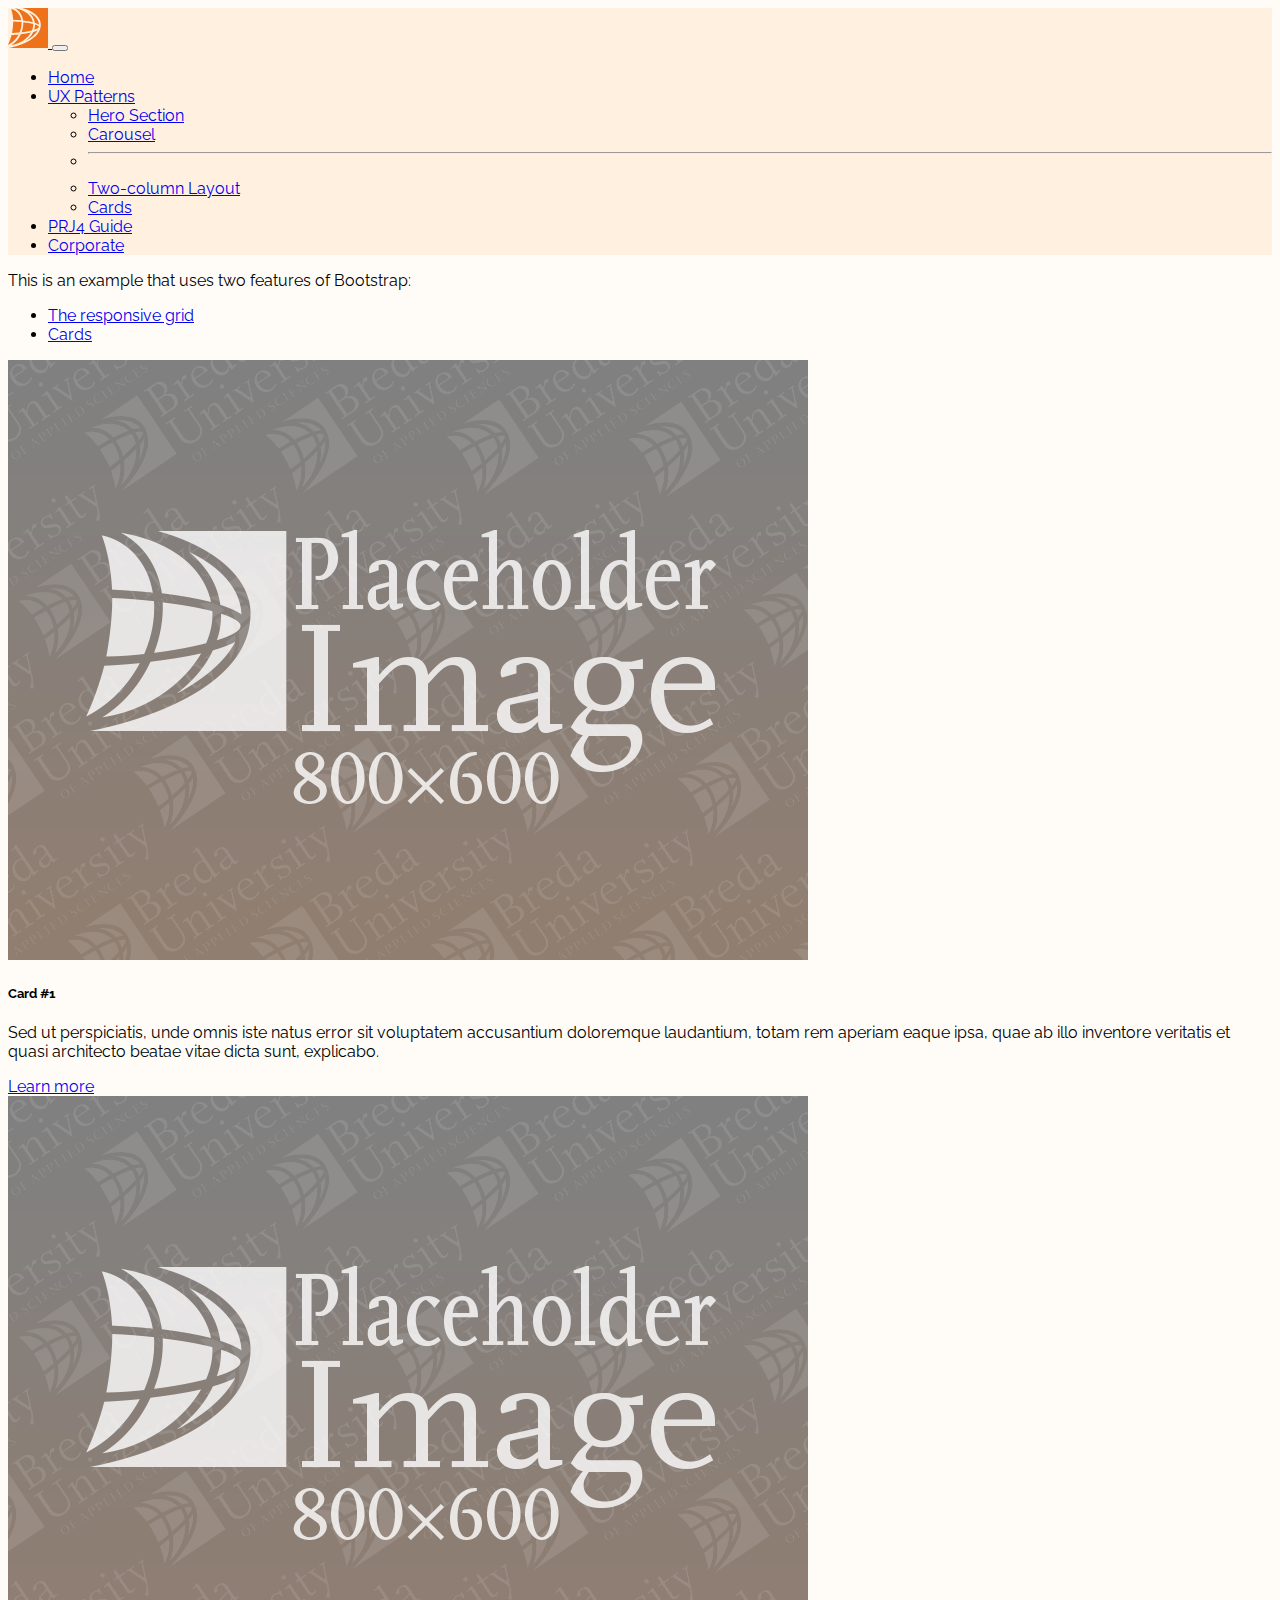
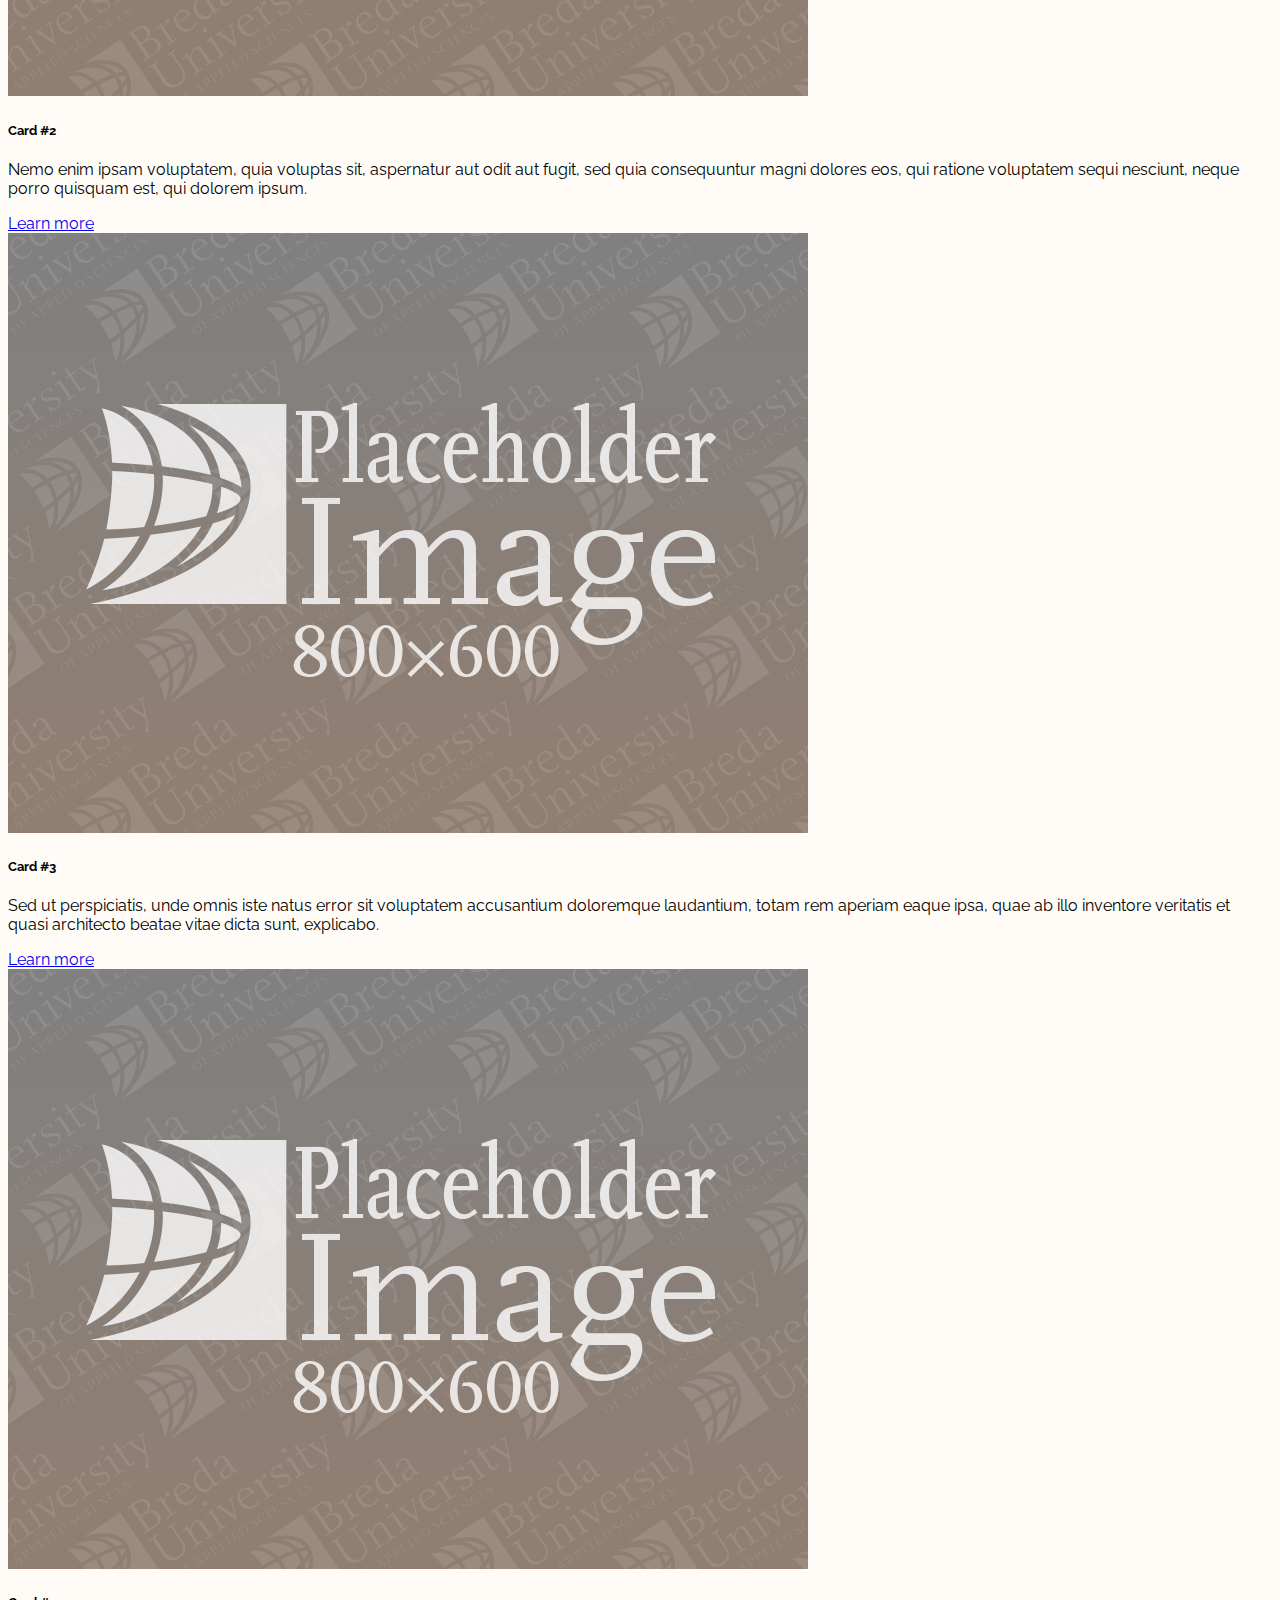
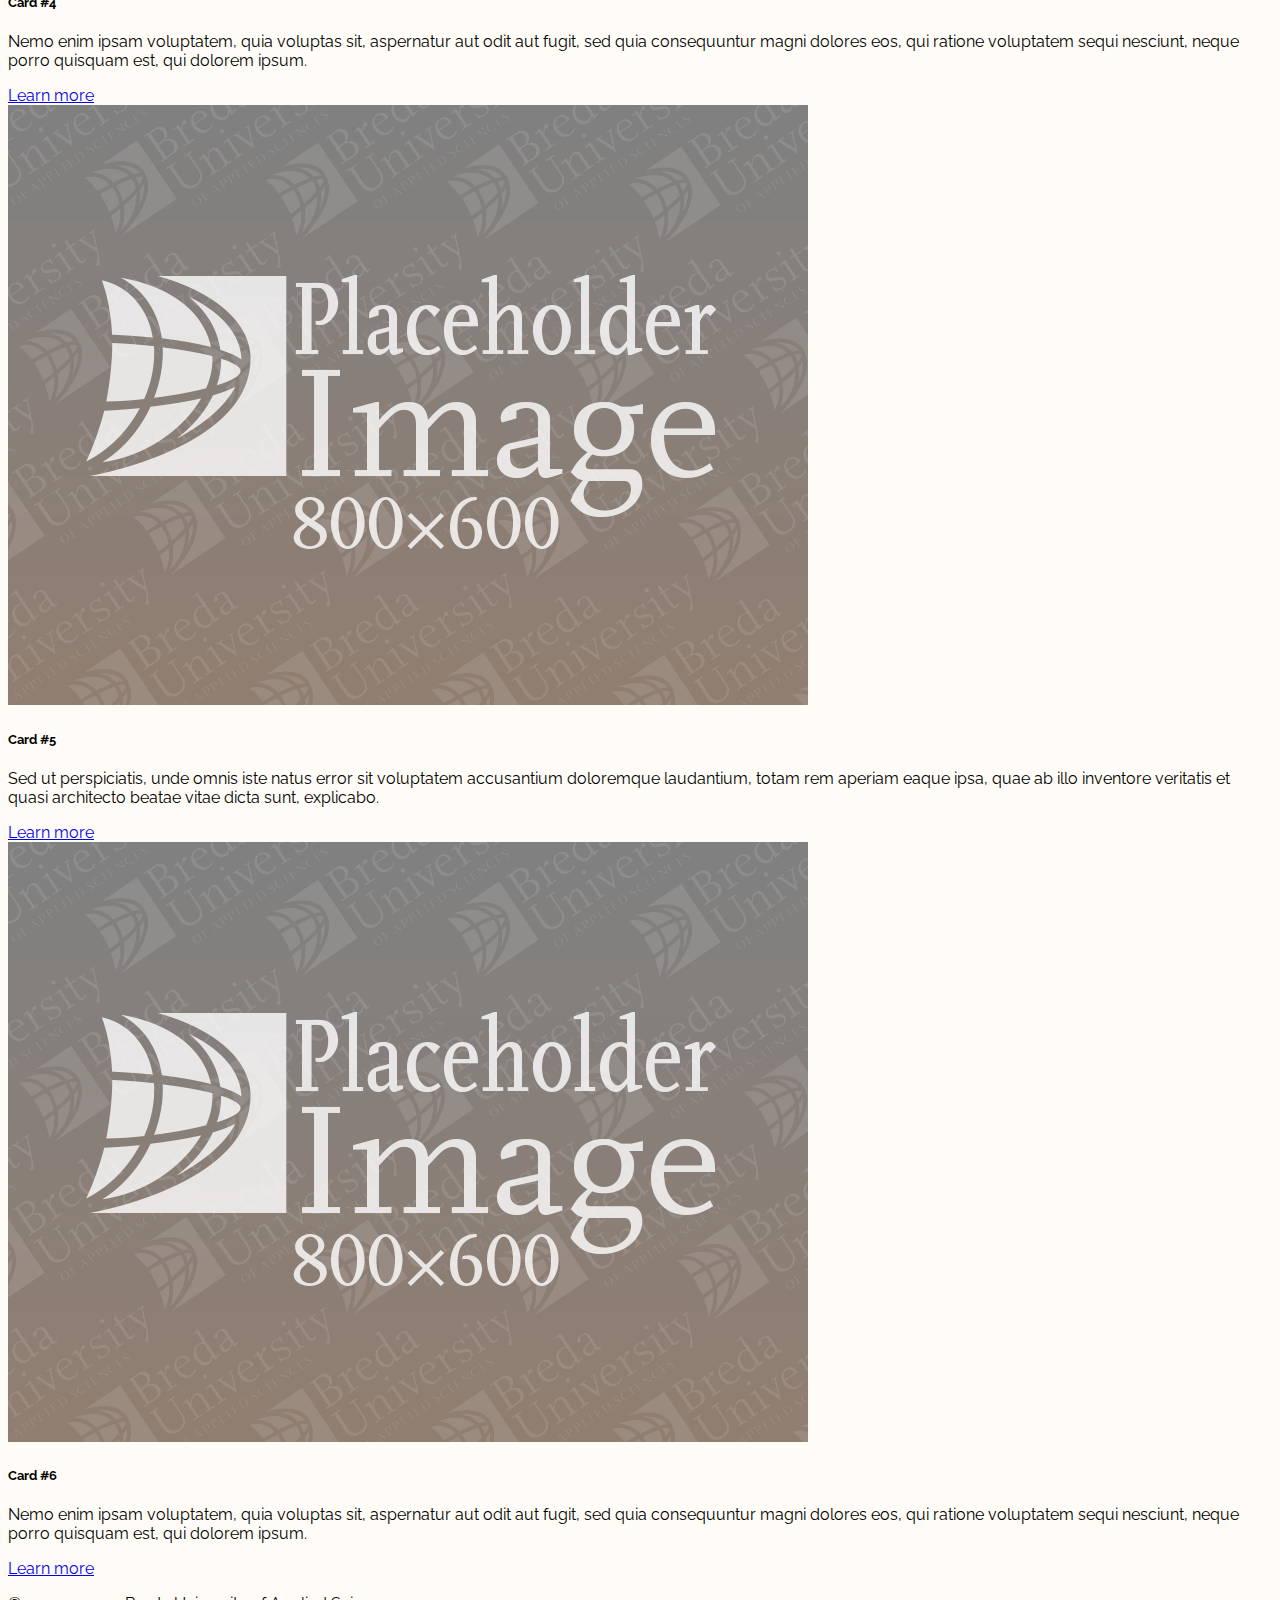
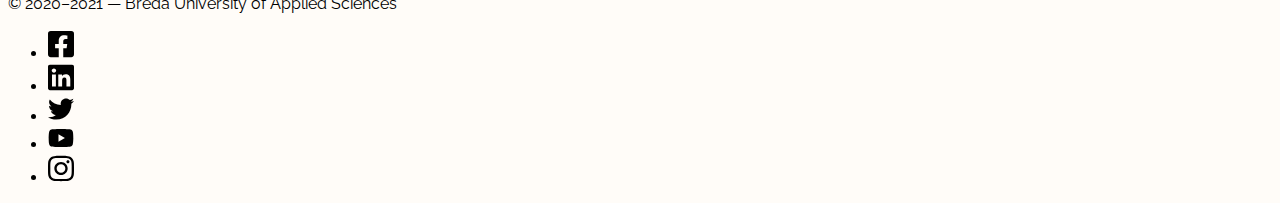
==== cards.html @ ef02b374 "Initial commit" ====
<!doctype html>
<html lang="en" class="h-100">
  <head>
    <meta charset="utf-8">
    <meta name="viewport" content="width=device-width, initial-scale=1">

    <!-- Bootstrap CSS -->
    <link href="https://cdn.jsdelivr.net/npm/bootstrap@5.2.3/dist/css/bootstrap.min.css" rel="stylesheet" integrity="sha384-rbsA2VBKQhggwzxH7pPCaAqO46MgnOM80zW1RWuH61DGLwZJEdK2Kadq2F9CUG65" crossorigin="anonymous">

    <!-- Own Styles -->
    <link rel="stylesheet" href="css/styles.css">

    <!-- Bootstrap Javascript -->
    <script src="https://cdn.jsdelivr.net/npm/bootstrap@5.2.3/dist/js/bootstrap.bundle.min.js" integrity="sha384-kenU1KFdBIe4zVF0s0G1M5b4hcpxyD9F7jL+jjXkk+Q2h455rYXK/7HAuoJl+0I4" crossorigin="anonymous"></script>

    <title>PRJ4 Base Group Template &mdash; Cards UX</title>

    <!-- Google Analytics code goes just below here (check PRJ4 Guide for details) -->

    <!-- End of Google Analytics code -->
    
  </head>
  <body class="h-100 d-flex flex-column">

    <!-- Navigation bar, adapted from https://getbootstrap.com/docs/5.1/components/navbar/ -->
    <nav class="navbar navbar-expand-lg navbar-light">
      <div class="container-fluid">
        <a class="navbar-brand" href="#">
          <img src="images/buas-square.svg" width="40" alt="Breda University of Applied Sciences">
        </a>
        <button class="navbar-toggler" type="button" data-bs-toggle="collapse" data-bs-target="#navbarSupportedContent" aria-controls="navbarSupportedContent" aria-expanded="false" aria-label="Toggle navigation">
          <span class="navbar-toggler-icon"></span>
        </button>
        <div class="collapse navbar-collapse" id="navbarSupportedContent">
          <ul class="navbar-nav me-auto mb-2 mb-lg-0">
            <li class="nav-item">
              <a class="nav-link" href="index.html">Home</a>
            </li>
            <li class="nav-item dropdown">
              <a class="nav-link dropdown-toggle active" href="#" id="navbarDropdown" role="button" data-bs-toggle="dropdown" aria-expanded="false">
                UX Patterns
              </a>
              <ul class="dropdown-menu" aria-labelledby="navbarDropdown">
                <li><a class="dropdown-item" href="hero.html">Hero Section</a></li>
                <li><a class="dropdown-item" href="carousel.html">Carousel</a></li>
                <li><hr class="dropdown-divider"></li>
                <li><a class="dropdown-item" href="two-columns.html">Two-column Layout</a></li>
                <li><a class="dropdown-item active" aria-current="page" href="cards.html">Cards</a></li>
              </ul>
            </li>
            <li class="nav-item">
              <a class="nav-link" href="https://buas-media-interactive.github.io/prj4-guide/" target="_blank">PRJ4 Guide</a>
            </li>
            <li class="nav-item">
              <a class="nav-link" href="corporate.html">Corporate</a>
            </li>
          </ul>
        </div>
      </div>
    </nav>
    <!-- End of navigation bar -->

    <section class="container my-4">
      <div class="border-start border-primary border-5 p-2 bg-primary bg-opacity-10 rounded">
        <p>This is an example that uses two features of Bootstrap:</p>
        <ul>
          <li>
            <a href="https://getbootstrap.com/docs/5.1/layout/grid/" target="_blank">The responsive grid</a>
          </li>
          <li>
            <a href="https://getbootstrap.com/docs/5.1/components/card/" target="_blank">Cards</a>
          </li>
        </ul>
      </div>
    </section>

    <!-- A grid with cards
      Learn about grids at: https://getbootstrap.com/docs/5.1/layout/grid/
      Learn about cards at: https://getbootstrap.com/docs/5.1/components/card/
    -->
    <main class="container my-4">
      <div class="row g-3 justify-content-evenly">

        <!-- Card #1 -->
        <div class="col-sm-6 col-lg-4 col-xl-3">
          <div class="card shadow h-100">
            <img class="img-fluid" src="images/placeholder.png" alt="Placeholder Image">
            <div class="card-body">
              <h5 class="card-title">Card #1</h5>
              <p class="card-text">Sed ut perspiciatis, unde omnis iste natus error sit voluptatem accusantium doloremque laudantium, totam rem aperiam eaque ipsa, quae ab illo inventore veritatis et quasi architecto beatae vitae dicta sunt, explicabo.</p>
            </div>
            <div class="card-footer p-2 text-end">
              <a href="#" class="btn btn-primary">Learn more</a>
            </div>
          </div>
        </div>

        <!-- Card #2 -->
        <div class="col-sm-6 col-lg-4 col-xl-3">
          <div class="card shadow h-100">
            <img class="img-fluid" src="images/placeholder.png" alt="Placeholder Image">
            <div class="card-body">
              <h5 class="card-title">Card #2</h5>
              <p class="card-text">Nemo enim ipsam voluptatem, quia voluptas sit, aspernatur aut odit aut fugit, sed quia consequuntur magni dolores eos, qui ratione voluptatem sequi nesciunt, neque porro quisquam est, qui dolorem ipsum.</p>
            </div>
            <div class="card-footer p-2 text-end">
              <a href="#" class="btn btn-primary">Learn more</a>
            </div>
          </div>
        </div>

        <!-- Card #3 -->
        <div class="col-sm-6 col-lg-4 col-xl-3">
          <div class="card shadow h-100">
            <img class="img-fluid" src="images/placeholder.png" alt="Placeholder Image">
            <div class="card-body">
              <h5 class="card-title">Card #3</h5>
              <p class="card-text">Sed ut perspiciatis, unde omnis iste natus error sit voluptatem accusantium doloremque laudantium, totam rem aperiam eaque ipsa, quae ab illo inventore veritatis et quasi architecto beatae vitae dicta sunt, explicabo.</p>
            </div>
            <div class="card-footer p-2 text-end">
              <a href="#" class="btn btn-primary">Learn more</a>
            </div>
          </div>
        </div>

        <!-- Card #4 -->
        <div class="col-sm-6 col-lg-4 col-xl-3">
          <div class="card shadow h-100">
            <img class="img-fluid" src="images/placeholder.png" alt="Placeholder Image">
            <div class="card-body">
              <h5 class="card-title">Card #4</h5>
              <p class="card-text">Nemo enim ipsam voluptatem, quia voluptas sit, aspernatur aut odit aut fugit, sed quia consequuntur magni dolores eos, qui ratione voluptatem sequi nesciunt, neque porro quisquam est, qui dolorem ipsum.</p>
            </div>
            <div class="card-footer p-2 text-end">
              <a href="#" class="btn btn-primary">Learn more</a>
            </div>
          </div>
        </div>

        <!-- Card #5 -->
        <div class="col-sm-6 col-lg-4 col-xl-3">
          <div class="card shadow h-100">
            <img class="img-fluid" src="images/placeholder.png" alt="Placeholder Image">
            <div class="card-body">
              <h5 class="card-title">Card #5</h5>
              <p class="card-text">Sed ut perspiciatis, unde omnis iste natus error sit voluptatem accusantium doloremque laudantium, totam rem aperiam eaque ipsa, quae ab illo inventore veritatis et quasi architecto beatae vitae dicta sunt, explicabo.</p>
            </div>
            <div class="card-footer p-2 text-end">
              <a href="#" class="btn btn-primary">Learn more</a>
            </div>
          </div>
        </div>

        <!-- Card #6 -->
        <div class="col-sm-6 col-lg-4 col-xl-3">
          <div class="card shadow h-100">
            <img class="img-fluid" src="images/placeholder.png" alt="Placeholder Image">
            <div class="card-body">
              <h5 class="card-title">Card #6</h5>
              <p class="card-text">Nemo enim ipsam voluptatem, quia voluptas sit, aspernatur aut odit aut fugit, sed quia consequuntur magni dolores eos, qui ratione voluptatem sequi nesciunt, neque porro quisquam est, qui dolorem ipsum.</p>
            </div>
            <div class="card-footer p-2 text-end">
              <a href="#" class="btn btn-primary">Learn more</a>
            </div>
          </div>
        </div>

        <!-- That was the last card -->

      </div>
    </main>
    <!-- End of the grid with cards -->

    <!-- A footer with socials -->
    <footer class="shadow-lg mt-auto py-4 bg-body">
      <div class="container d-flex justify-content-between align-items-center">
        <p>
          © 2020&ndash;2021 &mdash; Breda University of Applied Sciences
        </p>
        <ul class="list-unstyled d-flex align-items-center opacity-75">
          <li>
            <a href="https://www.facebook.com/bredauniversityas" target="_blank">
              <img class="m-2" src="images/facebook.svg" alt="Follow us on" width="26">
            </a>
          </li>
          <li>
            <a href="https://www.linkedin.com/school/bredauniversityas/" target="_blank">
              <img class="m-2" src="images/linkedin.svg" alt="Follow us on LinkedIn" width="26">
            </a>
          </li>
          <li>
            <a href="https://twitter.com/bredauas" target="_blank">
              <img class="m-2" src="images/twitter.svg" alt="Follow us on Twitter" width="26">
            </a>
          </li>
          <li>
            <a href="https://www.youtube.com/BredaUniversityofAppliedSciences" target="_blank">
              <img class="m-2" src="images/youtube.svg" alt="Follow us on YouTube" width="26">
            </a>
          </li>
          <li>
            <a href="https://www.instagram.com/bredauniversityas/" target="_blank">
              <img class="m-2" src="images/instagram.svg" alt="Follow us on Instagram" width="26">
            </a>
          </li>
        </ul>
      </div>
    </footer>
    <!-- End of the grid -->

  </body>
</html>
---- css/styles.css ----
/* Importing a Google Font */

@import url('https://fonts.googleapis.com/css2?family=Raleway:ital,wght@0,200;0,400;0,700;1,200;1,400;1,700&display=swap');

/* Changing the main font and background colour */

body {
	font-family: Raleway, sans-serif;
	background-color: #fffcf8;
}

/* Changing the background colour for the header */

header {
	background-color: #000060;
}

/* Changing the background color for the navigation bar */

.navbar {
	background-color: #fff0e0;
}

/* Effect on social media buttons */

footer a:hover {
	opacity: .5;
}

/* Corporate navbar */

#navbar-corporate a.active {
	color: #800000;
	font-weight: bold;
}
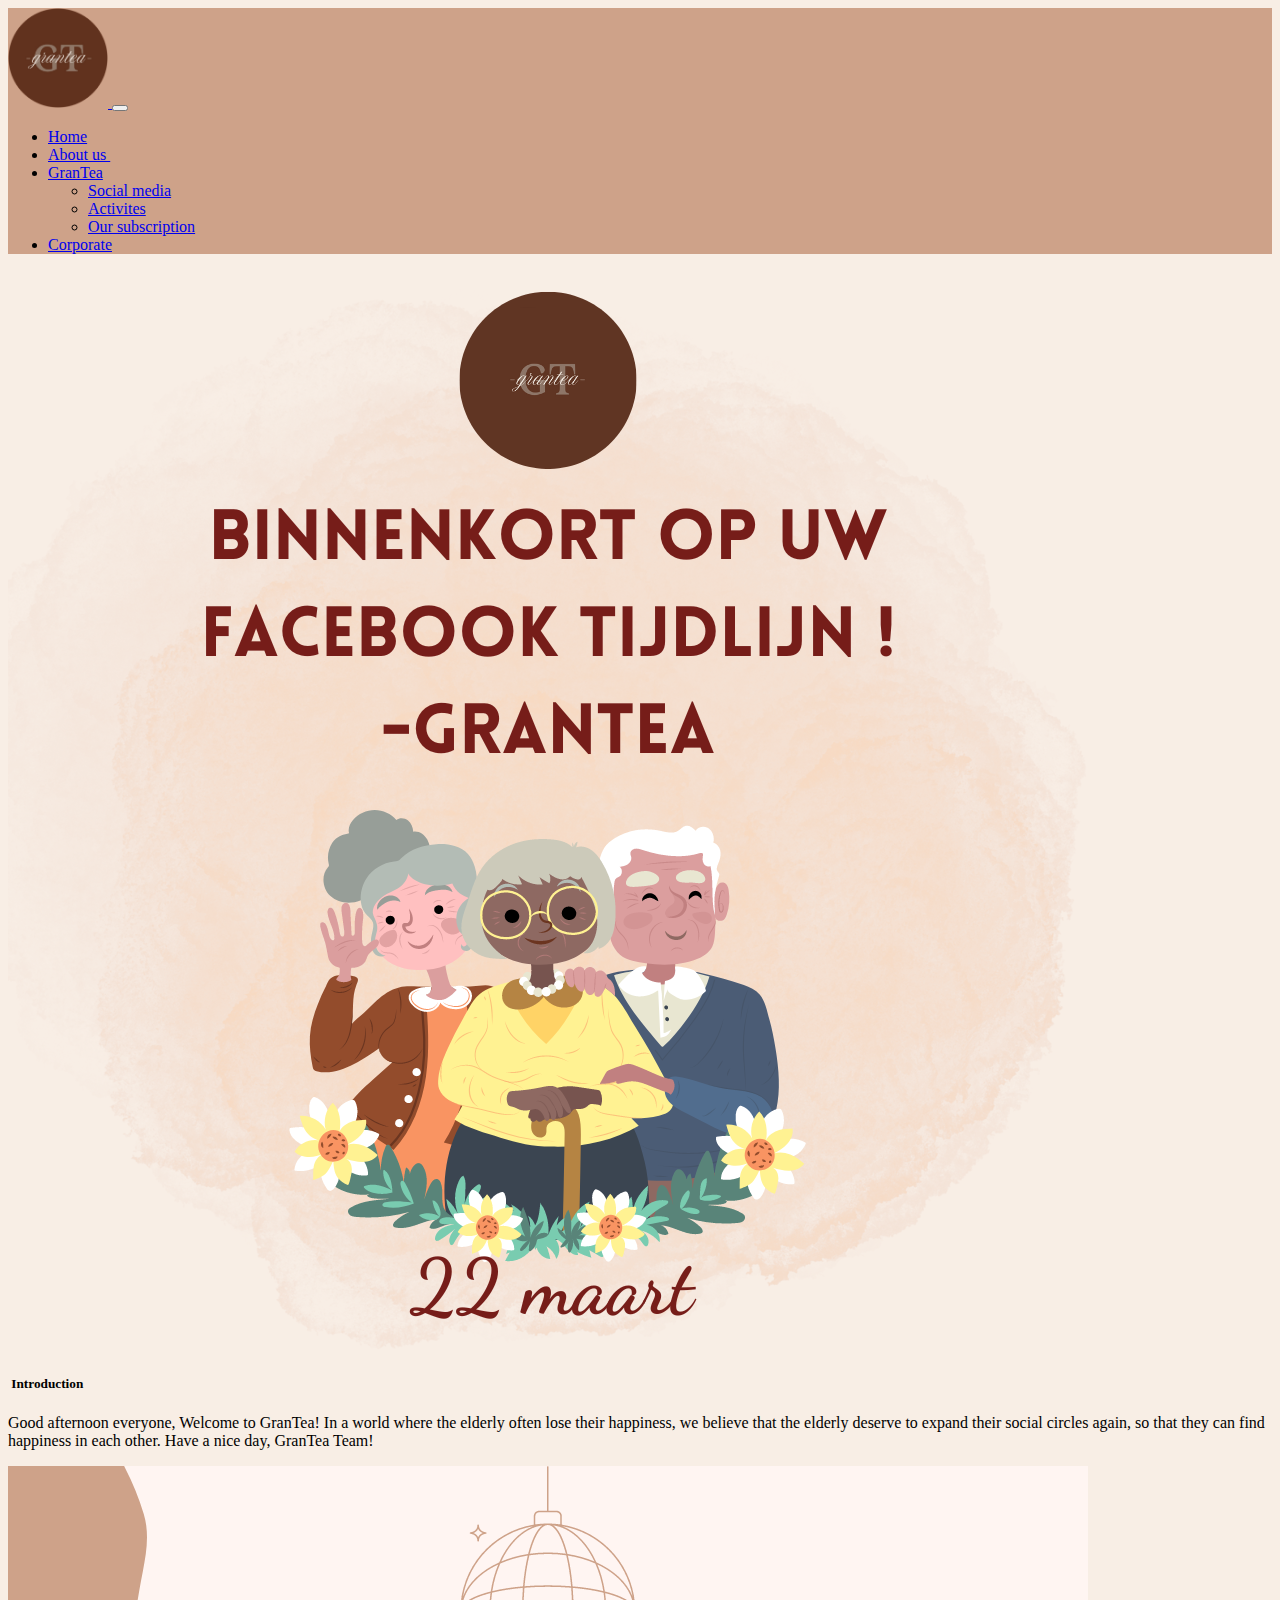
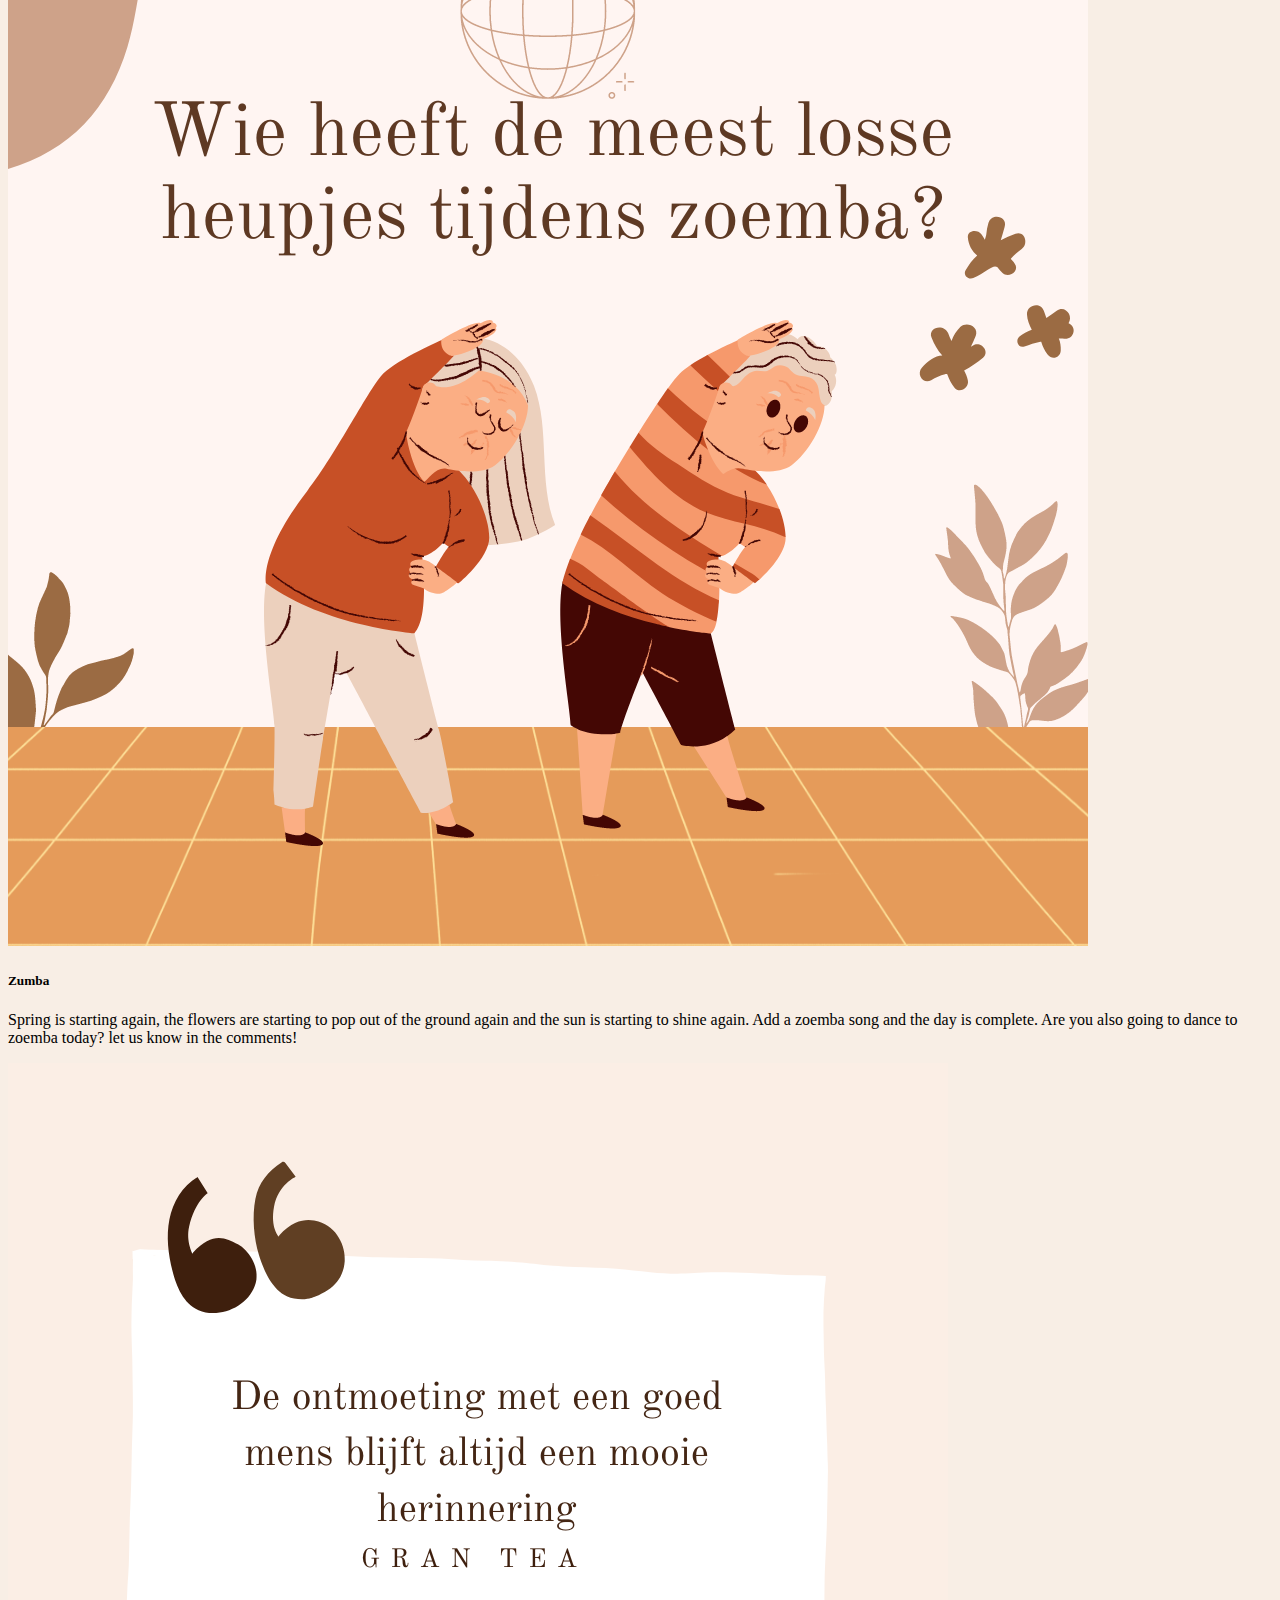
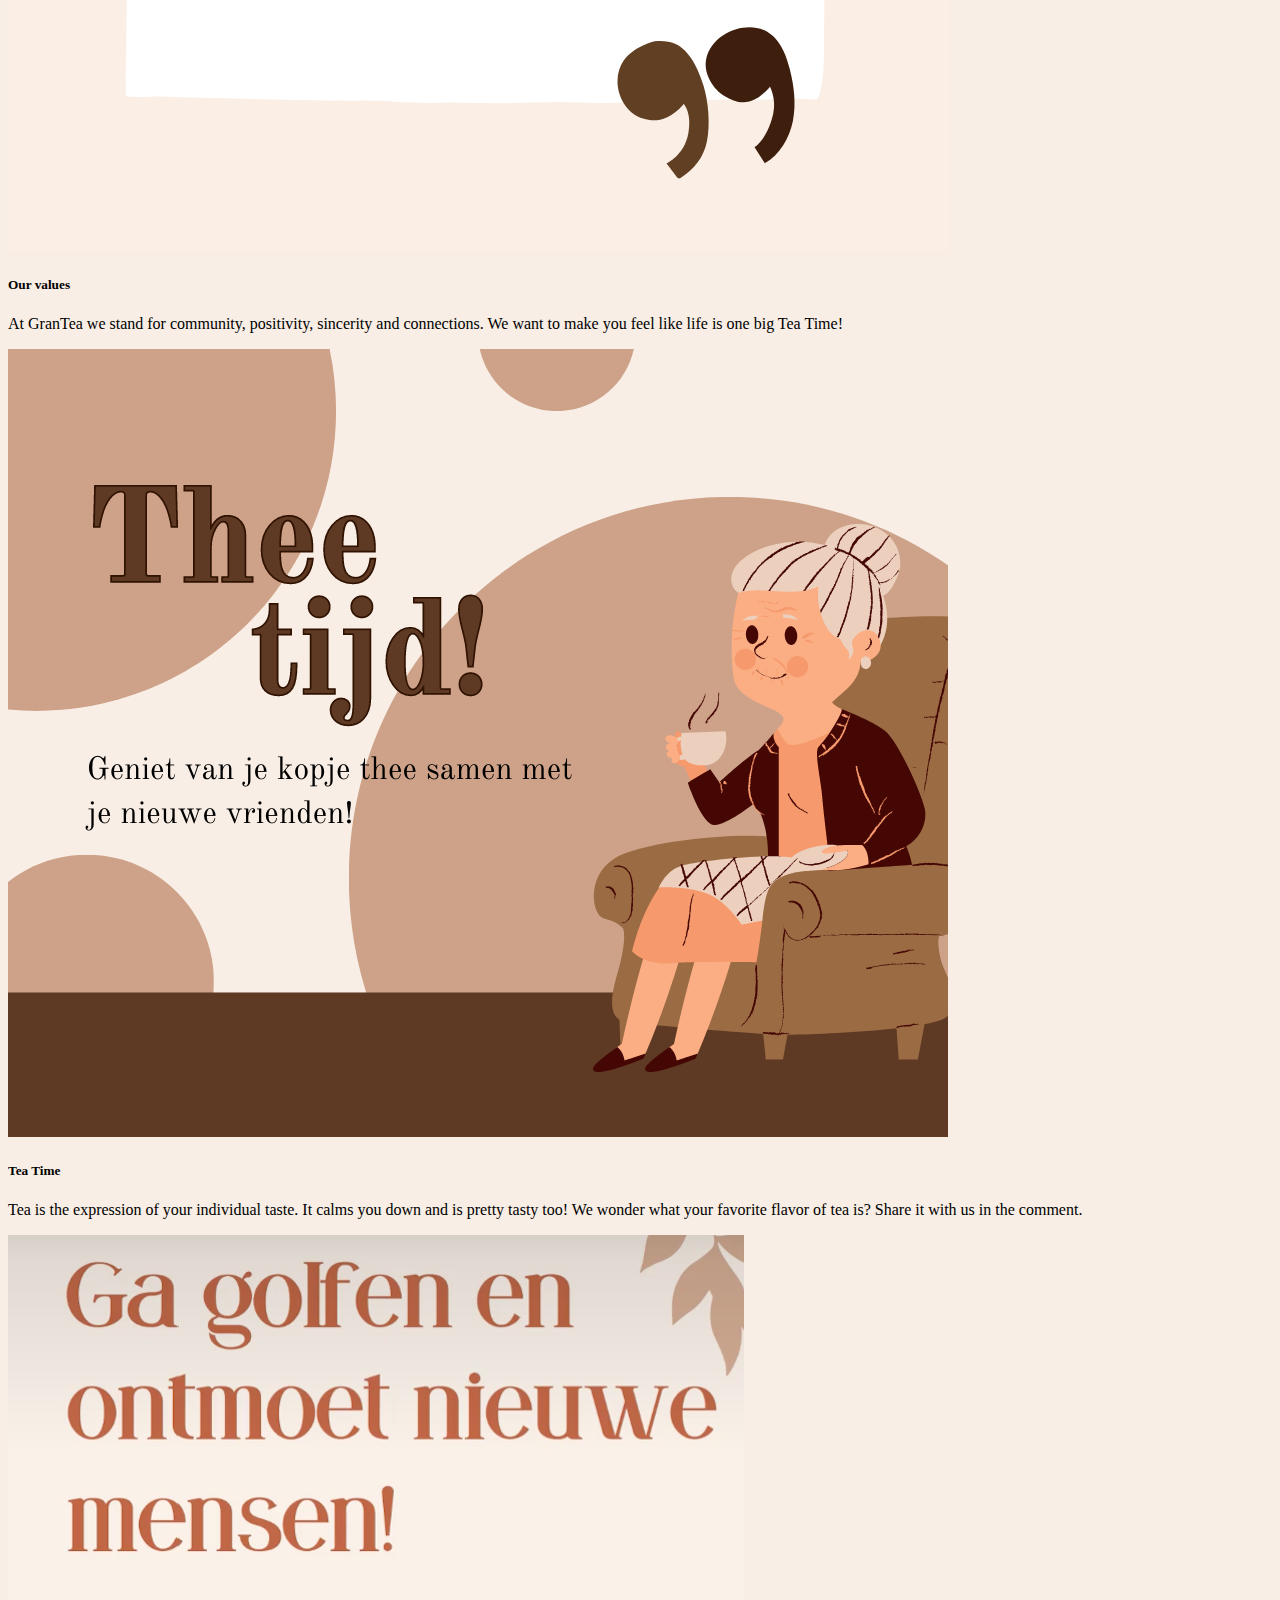
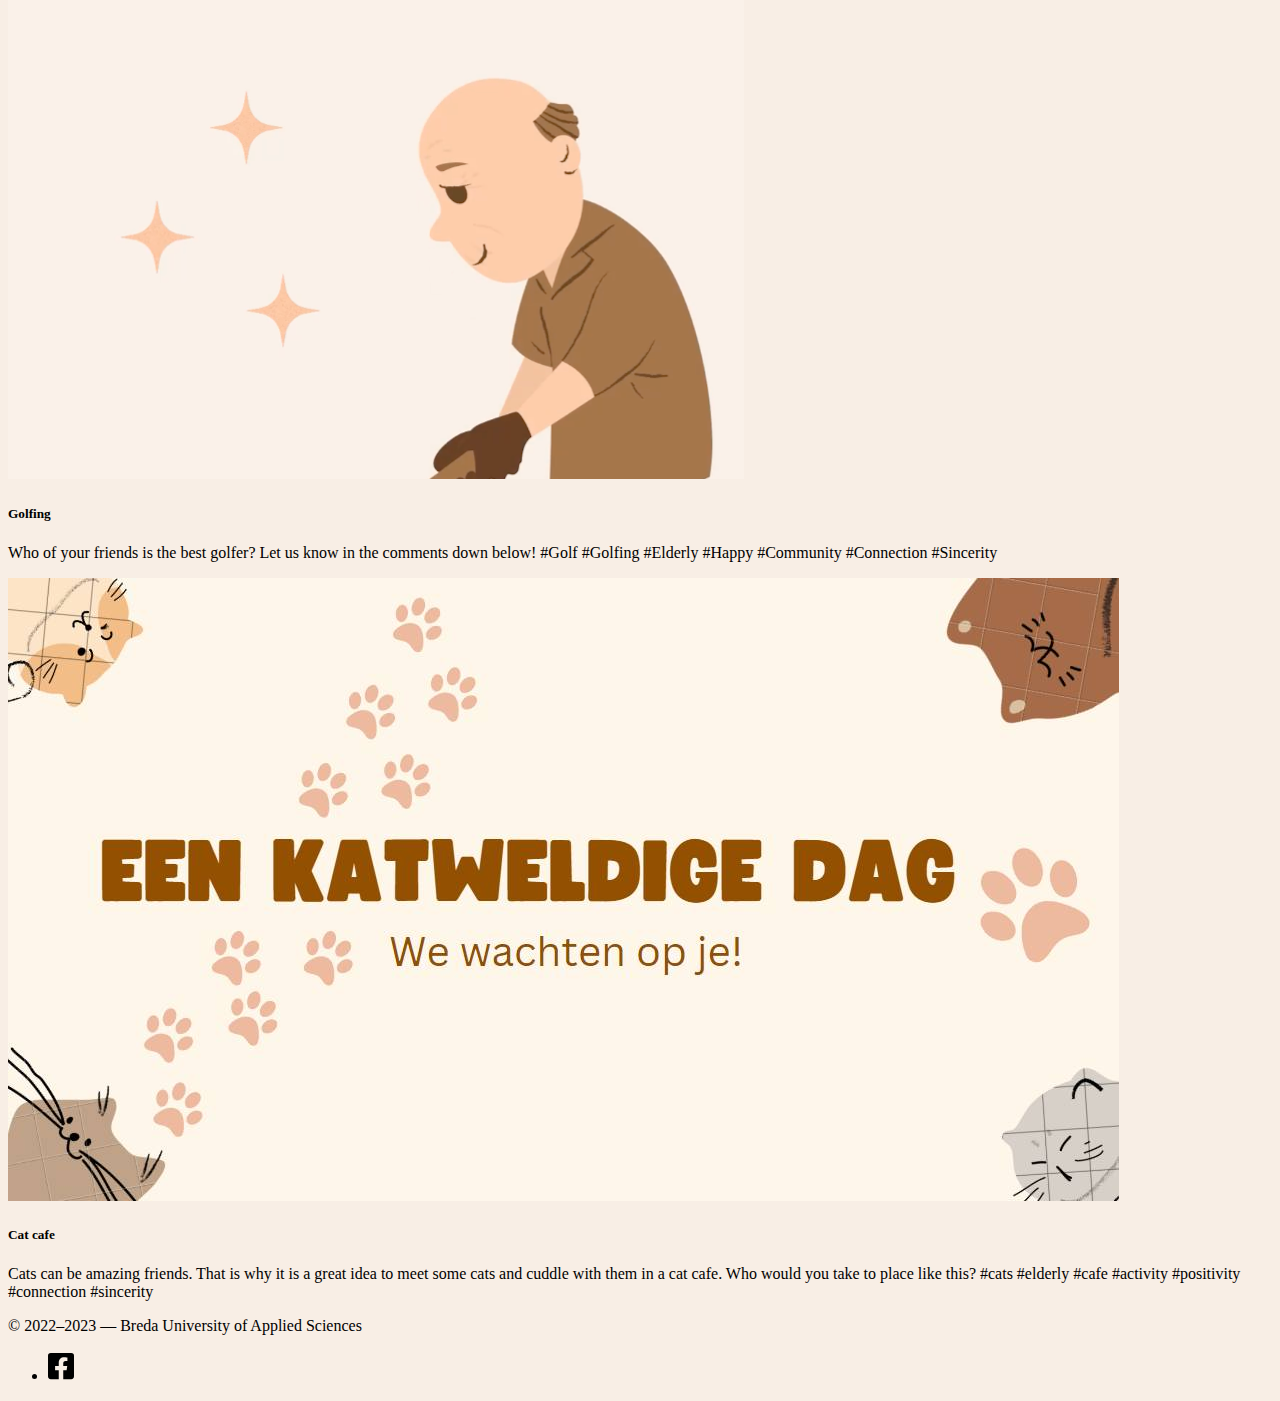
==== commit 1fea60bf: "final update" ====
--- a/cards.html
+++ b/cards.html
@@ -26,7 +26,7 @@
     <nav class="navbar navbar-expand-lg navbar-light">
       <div class="container-fluid">
         <a class="navbar-brand" href="#">
-          <img src="images/buas-square.svg" width="40" alt="Breda University of Applied Sciences">
+          <img src="images/D9DC7A0C-A877-496C-8857-EEA74C91D026.PNG" width="100" alt="Breda University of Applied Sciences">
         </a>
         <button class="navbar-toggler" type="button" data-bs-toggle="collapse" data-bs-target="#navbarSupportedContent" aria-controls="navbarSupportedContent" aria-expanded="false" aria-label="Toggle navigation">
           <span class="navbar-toggler-icon"></span>
@@ -34,22 +34,19 @@
         <div class="collapse navbar-collapse" id="navbarSupportedContent">
           <ul class="navbar-nav me-auto mb-2 mb-lg-0">
             <li class="nav-item">
-              <a class="nav-link" href="index.html">Home</a>
+              <a class="nav-link" href="carousel.html">Home</a>
+            </li>
+		    <li class="nav-item">
+              <a class="nav-link" href="index.html">About us&nbsp;</a>
             </li>
             <li class="nav-item dropdown">
               <a class="nav-link dropdown-toggle active" href="#" id="navbarDropdown" role="button" data-bs-toggle="dropdown" aria-expanded="false">
-                UX Patterns
-              </a>
+              GranTea </a>
               <ul class="dropdown-menu" aria-labelledby="navbarDropdown">
-                <li><a class="dropdown-item" href="hero.html">Hero Section</a></li>
-                <li><a class="dropdown-item" href="carousel.html">Carousel</a></li>
-                <li><hr class="dropdown-divider"></li>
-                <li><a class="dropdown-item" href="two-columns.html">Two-column Layout</a></li>
-                <li><a class="dropdown-item active" aria-current="page" href="cards.html">Cards</a></li>
+			    <li><a class="dropdown-item" href="cards.html">Social media</a></li>
+                <li><a class="dropdown-item" href="two-columns.html">Activites</a></li>
+				 <li><a class="dropdown-item" href="hero.html">Our subscription</a></li>
               </ul>
-            </li>
-            <li class="nav-item">
-              <a class="nav-link" href="https://buas-media-interactive.github.io/prj4-guide/" target="_blank">PRJ4 Guide</a>
             </li>
             <li class="nav-item">
               <a class="nav-link" href="corporate.html">Corporate</a>
@@ -60,19 +57,7 @@
     </nav>
     <!-- End of navigation bar -->
 
-    <section class="container my-4">
-      <div class="border-start border-primary border-5 p-2 bg-primary bg-opacity-10 rounded">
-        <p>This is an example that uses two features of Bootstrap:</p>
-        <ul>
-          <li>
-            <a href="https://getbootstrap.com/docs/5.1/layout/grid/" target="_blank">The responsive grid</a>
-          </li>
-          <li>
-            <a href="https://getbootstrap.com/docs/5.1/components/card/" target="_blank">Cards</a>
-          </li>
-        </ul>
-      </div>
-    </section>
+    
 
     <!-- A grid with cards
       Learn about grids at: https://getbootstrap.com/docs/5.1/layout/grid/
@@ -82,85 +67,86 @@
       <div class="row g-3 justify-content-evenly">
 
         <!-- Card #1 -->
-        <div class="col-sm-6 col-lg-4 col-xl-3">
+        <div class="col-sm-12 col-md-4 col-lg-4 col-xl-4">
           <div class="card shadow h-100">
-            <img class="img-fluid" src="images/placeholder.png" alt="Placeholder Image">
+            <img class="img-fluid" src="images/introduction_post.png" alt="Placeholder Image">
             <div class="card-body">
-              <h5 class="card-title">Card #1</h5>
-              <p class="card-text">Sed ut perspiciatis, unde omnis iste natus error sit voluptatem accusantium doloremque laudantium, totam rem aperiam eaque ipsa, quae ab illo inventore veritatis et quasi architecto beatae vitae dicta sunt, explicabo.</p>
+              <h5 class="card-title">&nbsp;Introduction</h5>
+              <p class="card-text">Good afternoon everyone, Welcome to GranTea! In a world where the elderly often lose their happiness, we believe that the elderly deserve to expand their social circles again, so that they can find happiness in each other. Have a nice day, GranTea Team!&nbsp;</p>
             </div>
             <div class="card-footer p-2 text-end">
-              <a href="#" class="btn btn-primary">Learn more</a>
+             
             </div>
           </div>
         </div>
 
         <!-- Card #2 -->
-        <div class="col-sm-6 col-lg-4 col-xl-3">
+        <div class="col-sm-12 col-md-4 col-lg-4 col-xl-4">
           <div class="card shadow h-100">
-            <img class="img-fluid" src="images/placeholder.png" alt="Placeholder Image">
+            <img class="img-fluid" src="images/zoemba_post .png" alt="Placeholder Image">
             <div class="card-body">
-              <h5 class="card-title">Card #2</h5>
-              <p class="card-text">Nemo enim ipsam voluptatem, quia voluptas sit, aspernatur aut odit aut fugit, sed quia consequuntur magni dolores eos, qui ratione voluptatem sequi nesciunt, neque porro quisquam est, qui dolorem ipsum.</p>
+              <h5 class="card-title">Zumba&nbsp;</h5>
+              <p class="card-text">Spring is starting again, the flowers are starting to pop out of the ground again and the sun is starting to shine again. Add a zoemba song and the day is complete. Are you also going to dance to zoemba today? let us know in the comments!</p>
             </div>
             <div class="card-footer p-2 text-end">
-              <a href="#" class="btn btn-primary">Learn more</a>
+              
             </div>
           </div>
         </div>
 
         <!-- Card #3 -->
-        <div class="col-sm-6 col-lg-4 col-xl-3">
+       <div class="col-sm-12 col-md-4 col-lg-4 col-xl-4">
           <div class="card shadow h-100">
-            <img class="img-fluid" src="images/placeholder.png" alt="Placeholder Image">
+            <img class="img-fluid" src="images/slogan_post.png" alt="Placeholder Image">
             <div class="card-body">
-              <h5 class="card-title">Card #3</h5>
-              <p class="card-text">Sed ut perspiciatis, unde omnis iste natus error sit voluptatem accusantium doloremque laudantium, totam rem aperiam eaque ipsa, quae ab illo inventore veritatis et quasi architecto beatae vitae dicta sunt, explicabo.</p>
+              <h5 class="card-title">Our values&nbsp;</h5>
+              <p class="card-text">At GranTea we stand for community, positivity, sincerity and connections. We want to make you feel like life is one big Tea Time!</p>
             </div>
             <div class="card-footer p-2 text-end">
-              <a href="#" class="btn btn-primary">Learn more</a>
+              
             </div>
           </div>
         </div>
 
         <!-- Card #4 -->
-        <div class="col-sm-6 col-lg-4 col-xl-3">
+       <div class="col-sm-12 col-md-4 col-lg-4 col-xl-4">
           <div class="card shadow h-100">
-            <img class="img-fluid" src="images/placeholder.png" alt="Placeholder Image">
+            <img class="img-fluid" src="images/teatime_post.png" alt="Placeholder Image">
             <div class="card-body">
-              <h5 class="card-title">Card #4</h5>
-              <p class="card-text">Nemo enim ipsam voluptatem, quia voluptas sit, aspernatur aut odit aut fugit, sed quia consequuntur magni dolores eos, qui ratione voluptatem sequi nesciunt, neque porro quisquam est, qui dolorem ipsum.</p>
+              <h5 class="card-title">Tea Time&nbsp;&nbsp;</h5>
+              <p class="card-text">Tea is the expression of your individual taste. It calms you down and is pretty tasty too! We wonder what your favorite flavor of tea is? Share it with us in the comment.</p>
             </div>
             <div class="card-footer p-2 text-end">
-              <a href="#" class="btn btn-primary">Learn more</a>
+              
             </div>
           </div>
         </div>
 
         <!-- Card #5 -->
-        <div class="col-sm-6 col-lg-4 col-xl-3">
+        <div class="col-sm-12 col-md-4 col-lg-4 col-xl-4">
           <div class="card shadow h-100">
-            <img class="img-fluid" src="images/placeholder.png" alt="Placeholder Image">
+            <img src="images/correct_form.png" alt="Placeholder Image" width="736" class="img-fluid">
             <div class="card-body">
-              <h5 class="card-title">Card #5</h5>
-              <p class="card-text">Sed ut perspiciatis, unde omnis iste natus error sit voluptatem accusantium doloremque laudantium, totam rem aperiam eaque ipsa, quae ab illo inventore veritatis et quasi architecto beatae vitae dicta sunt, explicabo.</p>
+              <h5 class="card-title">Golfing&nbsp;</h5>
+              <p class="card-text">Who of your friends is the best golfer? Let us know in the comments down below! #Golf #Golfing #Elderly #Happy #Community #Connection #Sincerity&nbsp; &nbsp; &nbsp;&nbsp;</p>
             </div>
             <div class="card-footer p-2 text-end">
-              <a href="#" class="btn btn-primary">Learn more</a>
+              
             </div>
           </div>
         </div>
 
         <!-- Card #6 -->
-        <div class="col-sm-6 col-lg-4 col-xl-3">
+        <div class="col-sm-12 col-md-4 col-lg-4 col-xl-4">
           <div class="card shadow h-100">
-            <img class="img-fluid" src="images/placeholder.png" alt="Placeholder Image">
+            <img class="img-fluid" src="images/katkatkat.jpeg" alt="Placeholder Image">
             <div class="card-body">
-              <h5 class="card-title">Card #6</h5>
-              <p class="card-text">Nemo enim ipsam voluptatem, quia voluptas sit, aspernatur aut odit aut fugit, sed quia consequuntur magni dolores eos, qui ratione voluptatem sequi nesciunt, neque porro quisquam est, qui dolorem ipsum.</p>
+              <h5 class="card-title">Cat cafe&nbsp;&nbsp;</h5>
+              
+              <p class="card-text">Cats can be amazing friends. That is why it is a great idea to meet some cats and cuddle with them in a cat cafe. Who would you take to place like this? #cats #elderly #cafe #activity #positivity #connection #sincerity&nbsp; &nbsp;</p>
             </div>
             <div class="card-footer p-2 text-end">
-              <a href="#" class="btn btn-primary">Learn more</a>
+             
             </div>
           </div>
         </div>
@@ -175,32 +161,12 @@
     <footer class="shadow-lg mt-auto py-4 bg-body">
       <div class="container d-flex justify-content-between align-items-center">
         <p>
-          © 2020&ndash;2021 &mdash; Breda University of Applied Sciences
+          © 2022–2023 — Breda University of Applied Sciences
         </p>
         <ul class="list-unstyled d-flex align-items-center opacity-75">
           <li>
-            <a href="https://www.facebook.com/bredauniversityas" target="_blank">
+            <a href="https://www.facebook.com/GranTeaOfficial" target="_blank">
               <img class="m-2" src="images/facebook.svg" alt="Follow us on" width="26">
-            </a>
-          </li>
-          <li>
-            <a href="https://www.linkedin.com/school/bredauniversityas/" target="_blank">
-              <img class="m-2" src="images/linkedin.svg" alt="Follow us on LinkedIn" width="26">
-            </a>
-          </li>
-          <li>
-            <a href="https://twitter.com/bredauas" target="_blank">
-              <img class="m-2" src="images/twitter.svg" alt="Follow us on Twitter" width="26">
-            </a>
-          </li>
-          <li>
-            <a href="https://www.youtube.com/BredaUniversityofAppliedSciences" target="_blank">
-              <img class="m-2" src="images/youtube.svg" alt="Follow us on YouTube" width="26">
-            </a>
-          </li>
-          <li>
-            <a href="https://www.instagram.com/bredauniversityas/" target="_blank">
-              <img class="m-2" src="images/instagram.svg" alt="Follow us on Instagram" width="26">
             </a>
           </li>
         </ul>
--- a/css/styles.css
+++ b/css/styles.css
@@ -5,20 +5,22 @@
 /* Changing the main font and background colour */
 
 body {
-	font-family: Raleway, sans-serif;
-	background-color: #fffcf8;
+	font-family: lust-text, serif;
+font-style: normal;
+font-weight: 300;
+	background-color: #f8eee5;
 }
 
 /* Changing the background colour for the header */
 
 header {
-	background-color: #000060;
+	background-color: #f8eee5;
 }
 
 /* Changing the background color for the navigation bar */
 
 .navbar {
-	background-color: #fff0e0;
+	background-color: #CEA289;
 }
 
 /* Effect on social media buttons */
@@ -30,6 +32,30 @@
 /* Corporate navbar */
 
 #navbar-corporate a.active {
-	color: #800000;
+	color: #000000;
 	font-weight: bold;
 }
+
+.headercolor{
+	color: #CEA289;
+}
+
+.dingdong{
+	color: #603F23;
+}
+
+.colorbutton{
+	color: #9B6B43;
+
+}
+.bground{
+	background-color: #9B6B43;
+}
+
+.btn{
+	border-color: black;
+	border: thick;
+	
+}
+
+
